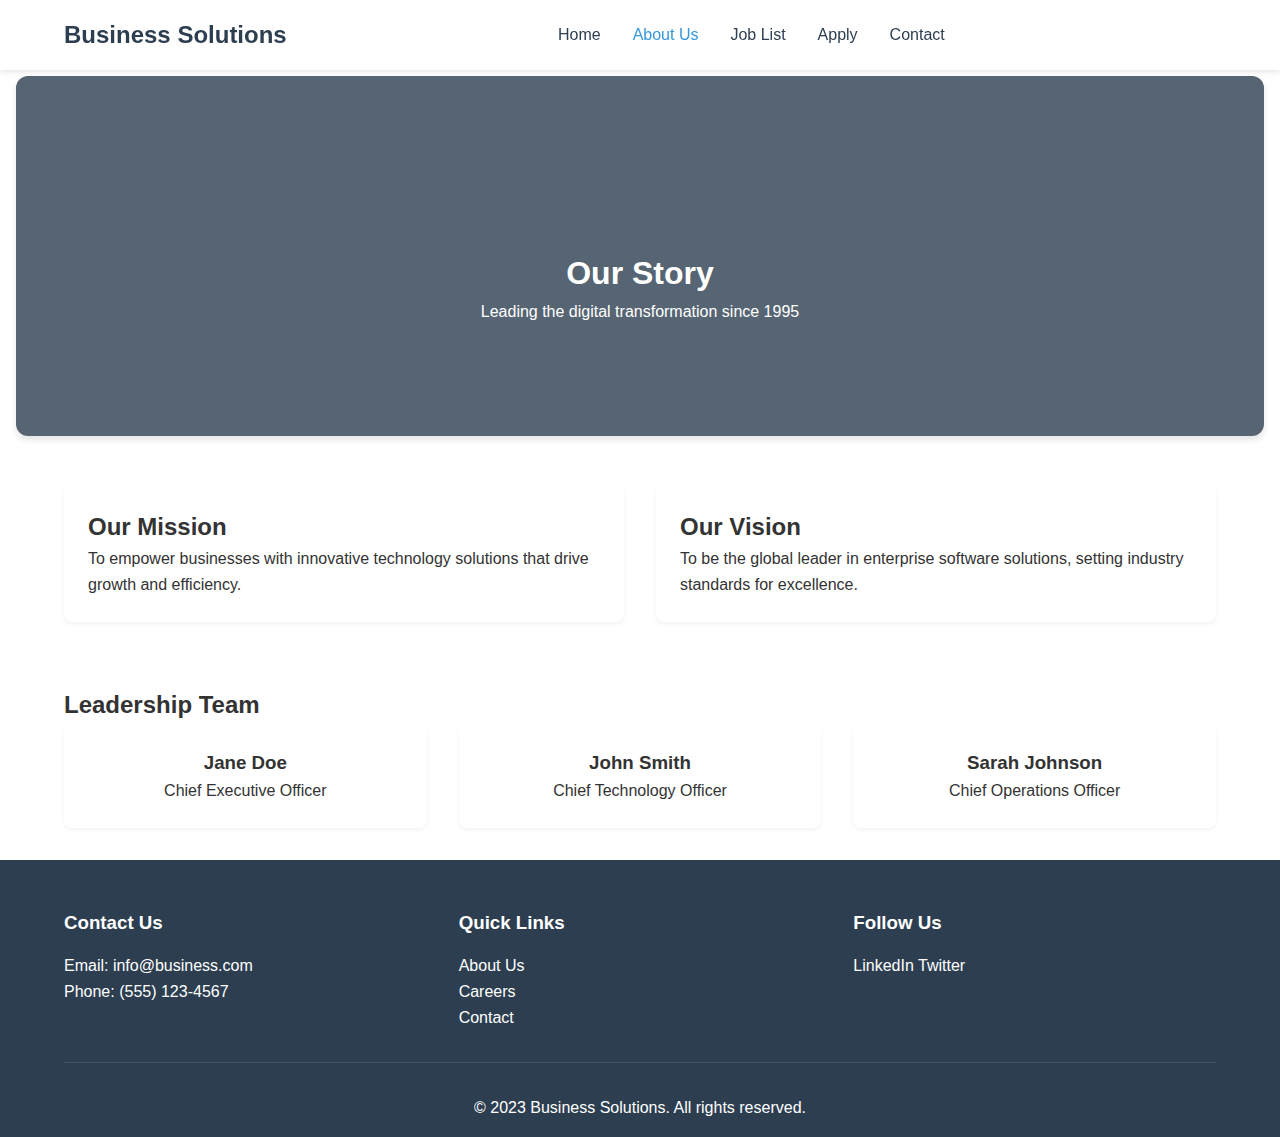
==== about.html @ 080cbc73 "Add files via upload" ====
<!DOCTYPE html>
<html lang="en">
<head>
    <meta charset="UTF-8">
    <meta name="viewport" content="width=device-width, initial-scale=1.0">
    <title>About Us | Business Solutions</title>
    <link rel="stylesheet" href="style.css">
</head>
<body>
    <header>
        <nav>
            <div class="logo">
                <h1>Business Solutions</h1>
            </div>
            <ul class="nav-links">
                <li><a href="index.html">Home</a></li>
                <li><a href="about.html" class="active">About Us</a></li>
                <li><a href="jobs.html">Job List</a></li>
                <li><a href="apply.html">Apply</a></li>
                <li><a href="contact.html">Contact</a></li>
            </ul>
            <div class="hamburger">
                <span></span>
                <span></span>
                <span></span>
            </div>
        </nav>
    </header>

    <main>
        <section class="about-hero">
            <div class="about-content">
                <h1>Our Story</h1>
                <p>Leading the digital transformation since 1995</p>
            </div>
        </section>

        <section class="about-details">
            <div class="about-grid">
                <div class="about-card">
                    <h2>Our Mission</h2>
                    <p>To empower businesses with innovative technology solutions that drive growth and efficiency.</p>
                </div>
                <div class="about-card">
                    <h2>Our Vision</h2>
                    <p>To be the global leader in enterprise software solutions, setting industry standards for excellence.</p>
                </div>
            </div>
        </section>

        <section class="team">
            <h2>Leadership Team</h2>
            <div class="team-grid">
                <div class="team-member">
                    <h3>Jane Doe</h3>
                    <p>Chief Executive Officer</p>
                </div>
                <div class="team-member">
                    <h3>John Smith</h3>
                    <p>Chief Technology Officer</p>
                </div>
                <div class="team-member">
                    <h3>Sarah Johnson</h3>
                    <p>Chief Operations Officer</p>
                </div>
            </div>
        </section>
    </main>

    <footer>
        <div class="footer-content">
            <div class="footer-section">
                <h3>Contact Us</h3>
                <p>Email: info@business.com</p>
                <p>Phone: (555) 123-4567</p>
            </div>
            <div class="footer-section">
                <h3>Quick Links</h3>
                <ul>
                    <li><a href="about.html">About Us</a></li>
                    <li><a href="jobs.html">Careers</a></li>
                    <li><a href="contact.html">Contact</a></li>
                </ul>
            </div>
            <div class="footer-section">
                <h3>Follow Us</h3>
                <div class="social-links">
                    <a href="#">LinkedIn</a>
                    <a href="#">Twitter</a>
                </div>
            </div>
        </div>
        <div class="footer-bottom">
            <p>&copy; 2023 Business Solutions. All rights reserved.</p>
        </div>
    </footer>
</body>
</html>
---- style.css ----
/* Reset and base styles */
* {
    margin: 0;
    padding: 0;
    box-sizing: border-box;
}

body {
    font-family: 'Arial', sans-serif;
    line-height: 1.6;
    color: #333;
}

/* Header and Navigation */
header {
    background: #fff;
    box-shadow: 0 2px 5px rgba(0,0,0,0.1);
    position: fixed;
    width: 100%;
    top: 0;
    z-index: 1000;
}

nav {
    display: flex;
    justify-content: space-between;
    align-items: center;
    padding: 1rem 5%;
    max-width: 1400px;
    margin: 0 auto;
}

.logo h1 {
    font-size: 1.5rem;
    color: #2c3e50;
}

.nav-links {
    display: flex;
    list-style: none;
    gap: 2rem;
}

.nav-links a {
    text-decoration: none;
    color: #2c3e50;
    font-weight: 500;
    transition: color 0.3s;
}

.nav-links a:hover {
    color: #3498db;
}

.nav-links a.active {
    color: #3498db;
}

/* Hero Section */
.hero {
    height: 80vh;
    background: linear-gradient(rgba(44, 62, 80, 0.8), rgba(44, 62, 80, 0.8)),
                url('https://images.unsplash.com/photo-1497366216548-37526070297c?auto=format&fit=crop&w=1500&q=80');
    background-size: cover;
    background-position: center;
    display: flex;
    align-items: center;
    justify-content: center;
    text-align: center;
    color: #fff;
    padding-top: 60px;
}

.hero-content {
    max-width: 800px;
    padding: 0 2rem;
}

.hero-content h1 {
    font-size: 3rem;
    margin-bottom: 1rem;
}

.hero-content p {
    font-size: 1.2rem;
    margin-bottom: 2rem;
}

/* Buttons */
.cta-button {
    display: inline-block;
    padding: 1rem 2rem;
    background: #3498db;
    color: #fff;
    text-decoration: none;
    border-radius: 5px;
    transition: background 0.3s;
}

.cta-button:hover {
    background: #2980b9;
}

/* Features Section */
.features {
    padding: 5rem 5%;
    max-width: 1400px;
    margin: 0 auto;
}

.features h2 {
    text-align: center;
    margin-bottom: 3rem;
    font-size: 2rem;
}

.feature-grid {
    display: grid;
    grid-template-columns: repeat(auto-fit, minmax(250px, 1fr));
    gap: 2rem;
}

.feature-card {
    padding: 2rem;
    background: #f8f9fa;
    border-radius: 10px;
    text-align: center;
    transition: transform 0.3s;
}

.feature-card:hover {
    transform: translateY(-5px);
}

/* Jobs Page - Modern Windows 11 Style */
.job-listings {
    padding: 2rem 5%;
    max-width: 1200px;
    margin: 0 auto;
}

.job-filters {
    margin-bottom: 2rem;
    background: rgba(255, 255, 255, 0.8);
    backdrop-filter: blur(10px);
    padding: 1.5rem;
    border-radius: 12px;
    box-shadow: 0 4px 6px rgba(0, 0, 0, 0.05);
    display: flex;
    flex-wrap: wrap;
    gap: 1rem;
    align-items: center;
}

.search-box {
    flex: 1;
    min-width: 250px;
}

.search-input {
    width: 100%;
    padding: 0.75rem 1rem;
    border: 1px solid #e0e0e0;
    border-radius: 8px;
    font-size: 1rem;
    transition: all 0.3s ease;
    background: white;
}

.search-input:focus {
    outline: none;
    border-color: #3498db;
    box-shadow: 0 0 0 2px rgba(52, 152, 219, 0.2);
}

.filter-group {
    display: flex;
    gap: 1rem;
    flex-wrap: wrap;
}

.filter-select {
    padding: 0.75rem 2rem 0.75rem 1rem;
    border: 1px solid #e0e0e0;
    border-radius: 8px;
    font-size: 1rem;
    background: white;
    cursor: pointer;
    min-width: 180px;
}

.job-list {
    display: grid;
    gap: 1.5rem;
}

.job-card {
    background: white;
    border-radius: 12px;
    box-shadow: 0 4px 6px rgba(0, 0, 0, 0.05);
    transition: all 0.3s ease;
    border: 1px solid #e0e0e0;
    overflow: hidden;
}

.job-card:hover {
    transform: translateY(-2px);
    box-shadow: 0 8px 12px rgba(0, 0, 0, 0.1);
}

.job-card-header {
    padding: 1.5rem;
    border-bottom: 1px solid #f0f0f0;
}

.job-title-group {
    display: flex;
    align-items: center;
    gap: 1rem;
    margin-bottom: 0.5rem;
}

.job-title-group h3 {
    font-size: 1.25rem;
    color: #2c3e50;
    margin: 0;
}

.job-badge {
    padding: 0.25rem 0.75rem;
    border-radius: 20px;
    font-size: 0.875rem;
    font-weight: 500;
}

.job-badge.remote {
    background: #e8f5e9;
    color: #2e7d32;
}

.job-badge.onsite {
    background: #e3f2fd;
    color: #1565c0;
}

.job-badge.hybrid {
    background: #fff3e0;
    color: #f57c00;
}

.job-meta {
    display: flex;
    gap: 1rem;
    color: #666;
    font-size: 0.875rem;
}

.job-card-content {
    padding: 1.5rem;
}

.job-description {
    color: #666;
    margin-bottom: 1rem;
    line-height: 1.6;
}

.job-highlights {
    list-style: none;
    margin: 0;
    padding: 0;
}

.job-highlights li {
    position: relative;
    padding-left: 1.5rem;
    margin-bottom: 0.5rem;
    color: #555;
}

.job-highlights li::before {
    content: "•";
    position: absolute;
    left: 0;
    color: #3498db;
}

.job-card-footer {
    padding: 1.5rem;
    border-top: 1px solid #f0f0f0;
    display: flex;
    gap: 1rem;
    align-items: center;
}

.apply-button {
    padding: 0.75rem 1.5rem;
    background: #3498db;
    color: white;
    border: none;
    border-radius: 8px;
    font-weight: 500;
    text-decoration: none;
    transition: background 0.3s ease;
}

.apply-button:hover {
    background: #2980b9;
}

.save-job {
    padding: 0.75rem 1.5rem;
    background: transparent;
    border: 1px solid #3498db;
    color: #3498db;
    border-radius: 8px;
    font-weight: 500;
    cursor: pointer;
    transition: all 0.3s ease;
}

.save-job:hover {
    background: rgba(52, 152, 219, 0.1);
}

/* Footer */
footer {
    background: #2c3e50;
    color: #fff;
    padding: 3rem 5% 1rem;
}

.footer-content {
    display: grid;
    grid-template-columns: repeat(auto-fit, minmax(250px, 1fr));
    gap: 2rem;
    max-width: 1400px;
    margin: 0 auto;
}

.footer-section h3 {
    margin-bottom: 1rem;
}

.footer-section ul {
    list-style: none;
}

.footer-section a {
    color: #fff;
    text-decoration: none;
    transition: color 0.3s;
}

.footer-section a:hover {
    color: #3498db;
}

.footer-bottom {
    text-align: center;
    margin-top: 2rem;
    padding-top: 2rem;
    border-top: 1px solid rgba(255,255,255,0.1);
}

/* Page-specific hero sections */
.about-hero,
.contact-hero,
.jobs-hero {
    height: 40vh;
    background: linear-gradient(rgba(44, 62, 80, 0.8), rgba(44, 62, 80, 0.8)),
                url('https://images.unsplash.com/photo-1497366216548-37526070297c?auto=format&fit=crop&w=1500&q=80');
    background-size: cover;
    background-position: center;
    display: flex;
    flex-direction: column;
    align-items: center;
    justify-content: center;
    text-align: center;
    color: #fff;
    padding-top: 60px;
    border-radius: 12px;
    margin: 1rem;
    box-shadow: 0 4px 6px rgba(0, 0, 0, 0.1);
}

/* Contact Section Styles */
.contact-section {
    padding: 2rem 5%;
    max-width: 1400px;
    margin: 0 auto;
}

.contact-grid {
    display: grid;
    grid-template-columns: repeat(auto-fit, minmax(300px, 1fr));
    gap: 2rem;
    background: rgba(255, 255, 255, 0.8);
    backdrop-filter: blur(10px);
    padding: 2rem;
    border-radius: 12px;
    box-shadow: 0 4px 6px rgba(0, 0, 0, 0.05);
}

.contact-info, .contact-form {
    background: white;
    padding: 1.5rem;
    border-radius: 8px;
    box-shadow: 0 2px 4px rgba(0, 0, 0, 0.05);
}

.office, .contact-details {
    margin-bottom: 1.5rem;
}

.office h3, .contact-details h3 {
    color: #2c3e50;
    margin-bottom: 0.5rem;
}

.contact-form h2 {
    color: #2c3e50;
    margin-bottom: 1rem;
}

.form-group {
    margin-bottom: 1rem;
}

.form-group label {
    display: block;
    margin-bottom: 0.5rem;
    color: #2c3e50;
    font-weight: 500;
}

.form-group input,
.form-group textarea {
    width: 100%;
    padding: 0.75rem;
    border: 1px solid #e0e0e0;
    border-radius: 8px;
    font-size: 1rem;
    transition: all 0.3s ease;
    background: white;
}

.form-group input:focus,
.form-group textarea:focus {
    outline: none;
    border-color: #3498db;
    box-shadow: 0 0 0 2px rgba(52, 152, 219, 0.2);
}

.submit-button {
    width: 100%;
    padding: 0.75rem;
    background: #3498db;
    color: white;
    border: none;
    border-radius: 8px;
    font-weight: 500;
    cursor: pointer;
    transition: background 0.3s ease;
}

.submit-button:hover {
    background: #2980b9;
}

/* Additional spacing for main content to account for fixed header */
main {
    padding-top: 60px;
}

/* Apply Page Styles */
.apply-section {
    padding: 2rem 5%;
    max-width: 1200px;
    margin: 0 auto;
}

.apply-form-container {
    background: rgba(255, 255, 255, 0.8);
    backdrop-filter: blur(10px);
    padding: 2rem;
    border-radius: 12px;
    box-shadow: 0 4px 6px rgba(0, 0, 0, 0.05);
}

.application-form {
    display: flex;
    flex-direction: column;
    gap: 1.5rem;
}

.application-form select {
    width: 100%;
    padding: 0.75rem;
    border: 1px solid #e0e0e0;
    border-radius: 8px;
    font-size: 1rem;
    background: white;
    transition: all 0.3s ease;
}

.application-form select:focus {
    outline: none;
    border-color: #3498db;
    box-shadow: 0 0 0 2px rgba(52, 152, 219, 0.2);
}

/* About Page Styles */
.about-details {
    padding: 2rem 5%;
    max-width: 1400px;
    margin: 0 auto;
}

.about-grid {
    display: grid;
    grid-template-columns: repeat(auto-fit, minmax(300px, 1fr));
    gap: 2rem;
}

.about-card {
    background: white;
    padding: 1.5rem;
    border-radius: 8px;
    box-shadow: 0 2px 4px rgba(0, 0, 0, 0.05);
}

.team {
    padding: 2rem 5%;
    max-width: 1400px;
    margin: 0 auto;
}

.team-grid {
    display: grid;
    grid-template-columns: repeat(auto-fit, minmax(250px, 1fr));
    gap: 2rem;
}

.team-member {
    background: white;
    padding: 1.5rem;
    border-radius: 8px;
    box-shadow: 0 2px 4px rgba(0, 0, 0, 0.05);
    text-align: center;
}

/* Responsive Design */
@media (max-width: 768px) {
    .nav-links {
        display: none;
    }

    .hamburger {
        display: block;
        cursor: pointer;
    }

    .hamburger span {
        display: block;
        width: 25px;
        height: 3px;
        background: #2c3e50;
        margin: 5px 0;
    }

    .hero-content h1 {
        font-size: 2rem;
    }

    .feature-grid,
    .testimonial-grid {
        grid-template-columns: 1fr;
    }
}
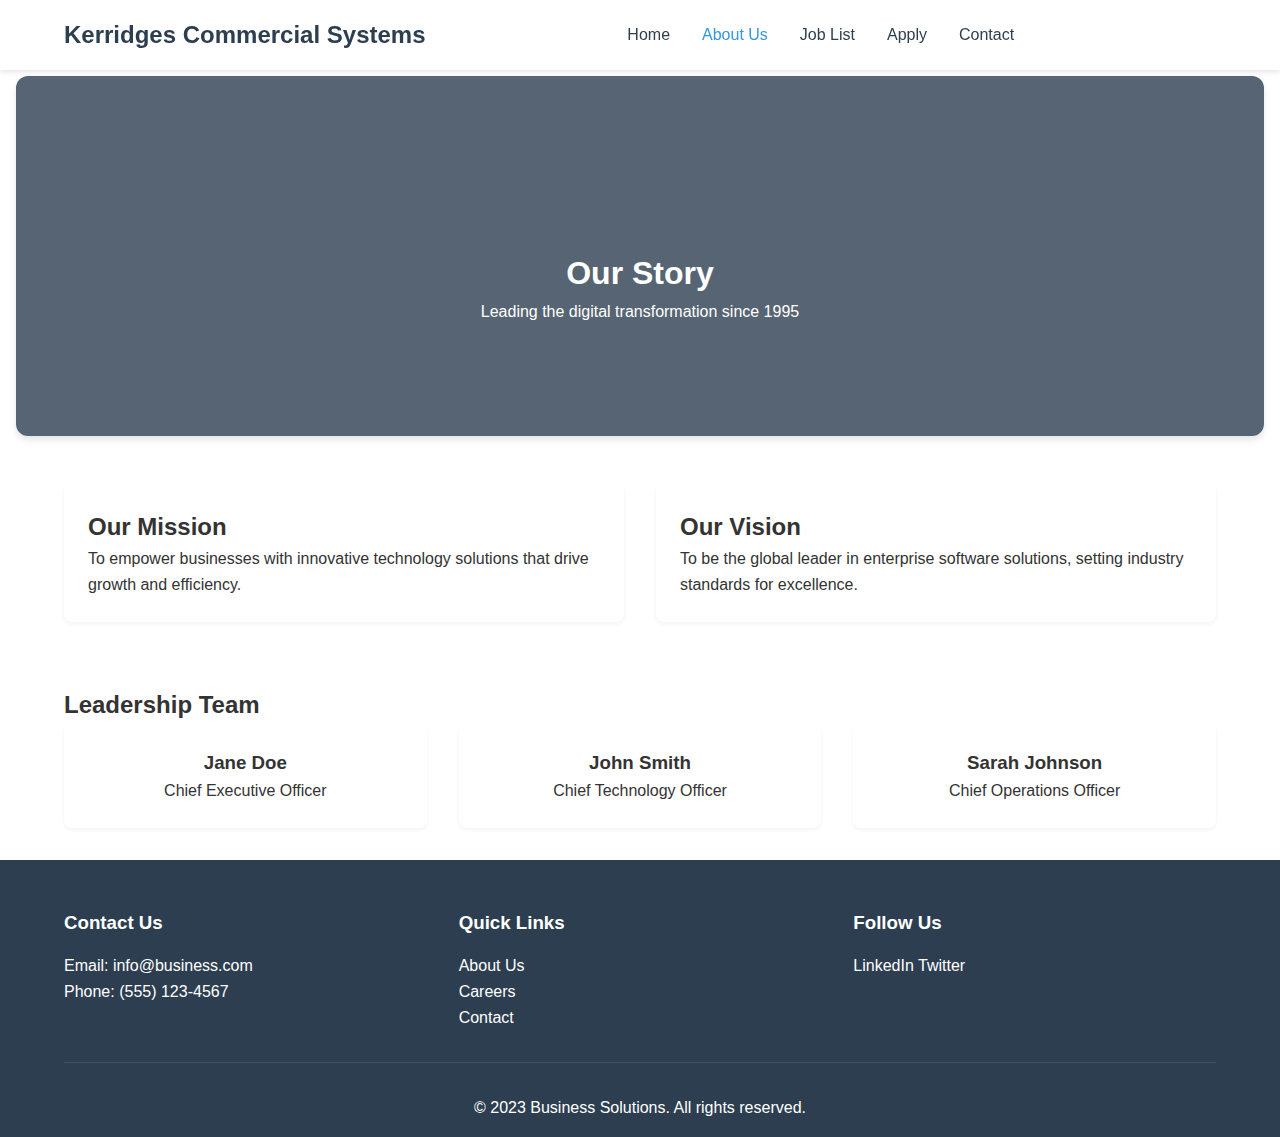
==== commit debceae2: "Add files via upload" ====
--- a/about.html
+++ b/about.html
@@ -3,14 +3,14 @@
 <head>
     <meta charset="UTF-8">
     <meta name="viewport" content="width=device-width, initial-scale=1.0">
-    <title>About Us | Business Solutions</title>
+    <title>Kerridges Commercial Systems | About Us</title>
     <link rel="stylesheet" href="style.css">
 </head>
 <body>
     <header>
         <nav>
             <div class="logo">
-                <h1>Business Solutions</h1>
+                <h1>Kerridges Commercial Systems</h1>
             </div>
             <ul class="nav-links">
                 <li><a href="index.html">Home</a></li>
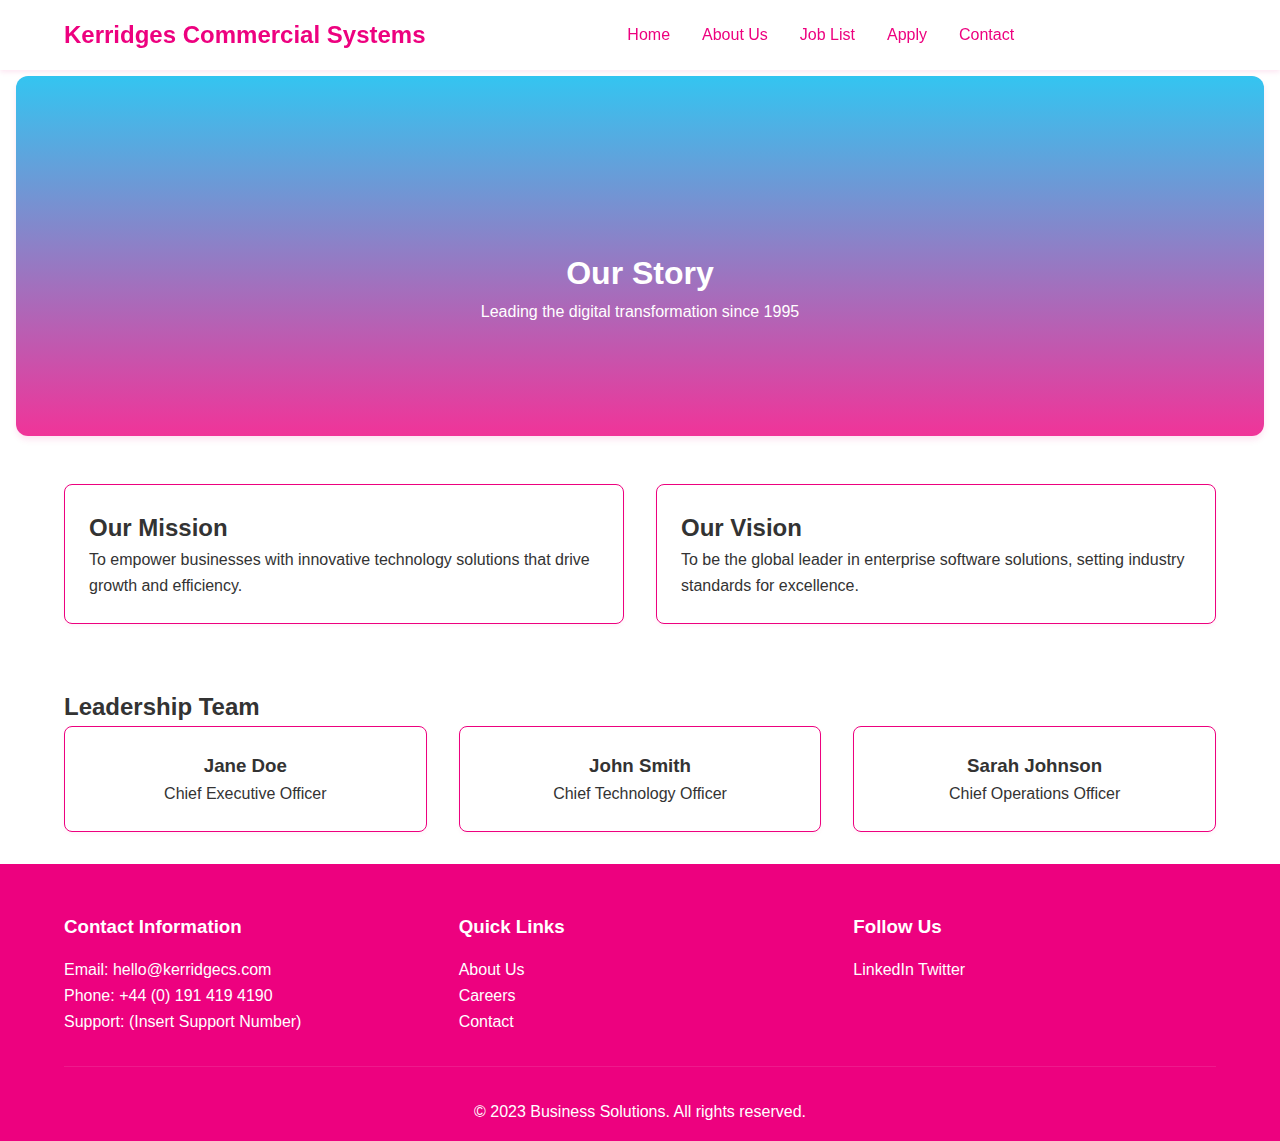
==== commit d707567c: "Add files via upload" ====
--- a/about.html
+++ b/about.html
@@ -70,9 +70,10 @@
     <footer>
         <div class="footer-content">
             <div class="footer-section">
-                <h3>Contact Us</h3>
-                <p>Email: info@business.com</p>
-                <p>Phone: (555) 123-4567</p>
+                <h3>Contact Information</h3>
+                <p>Email: hello@kerridgecs.com</p>
+                <p>Phone: +44 (0) 191 419 4190</p>
+                <p>Support: (Insert Support Number)</p>
             </div>
             <div class="footer-section">
                 <h3>Quick Links</h3>
--- a/style.css
+++ b/style.css
@@ -14,7 +14,7 @@
 /* Header and Navigation */
 header {
     background: #fff;
-    box-shadow: 0 2px 5px rgba(0,0,0,0.1);
+    box-shadow: 0 2px 5px rgba(237, 1, 127, 0.1);
     position: fixed;
     width: 100%;
     top: 0;
@@ -32,7 +32,7 @@
 
 .logo h1 {
     font-size: 1.5rem;
-    color: #2c3e50;
+    color: #ed017f;
 }
 
 .nav-links {
@@ -43,23 +43,23 @@
 
 .nav-links a {
     text-decoration: none;
-    color: #2c3e50;
+    color: #ed017f;
     font-weight: 500;
     transition: color 0.3s;
 }
 
 .nav-links a:hover {
-    color: #3498db;
+    color: #ed017f;
 }
 
 .nav-links a.active {
-    color: #3498db;
+    color: #ed017f;
 }
 
 /* Hero Section */
 .hero {
     height: 80vh;
-    background: linear-gradient(rgba(44, 62, 80, 0.8), rgba(44, 62, 80, 0.8)),
+    background: linear-gradient(rgba(1, 182, 237, 0.8), rgba(237, 1, 127, 0.8)),
                 url('https://images.unsplash.com/photo-1497366216548-37526070297c?auto=format&fit=crop&w=1500&q=80');
     background-size: cover;
     background-position: center;
@@ -90,7 +90,7 @@
 .cta-button {
     display: inline-block;
     padding: 1rem 2rem;
-    background: #3498db;
+    background: #ed017f;
     color: #fff;
     text-decoration: none;
     border-radius: 5px;
@@ -98,7 +98,7 @@
 }
 
 .cta-button:hover {
-    background: #2980b9;
+    background: #ed017f;
 }
 
 /* Features Section */
@@ -112,6 +112,7 @@
     text-align: center;
     margin-bottom: 3rem;
     font-size: 2rem;
+    color: #ed017f;
 }
 
 .feature-grid {
@@ -126,10 +127,12 @@
     border-radius: 10px;
     text-align: center;
     transition: transform 0.3s;
+    border: 1px solid #ed017f;
 }
 
 .feature-card:hover {
     transform: translateY(-5px);
+    box-shadow: 0 4px 6px rgba(237, 1, 127, 0.2);
 }
 
 /* Jobs Page - Modern Windows 11 Style */
@@ -145,7 +148,7 @@
     backdrop-filter: blur(10px);
     padding: 1.5rem;
     border-radius: 12px;
-    box-shadow: 0 4px 6px rgba(0, 0, 0, 0.05);
+    box-shadow: 0 4px 6px rgba(237, 1, 127, 0.05);
     display: flex;
     flex-wrap: wrap;
     gap: 1rem;
@@ -160,7 +163,7 @@
 .search-input {
     width: 100%;
     padding: 0.75rem 1rem;
-    border: 1px solid #e0e0e0;
+    border: 1px solid #ed017f;
     border-radius: 8px;
     font-size: 1rem;
     transition: all 0.3s ease;
@@ -169,8 +172,8 @@
 
 .search-input:focus {
     outline: none;
-    border-color: #3498db;
-    box-shadow: 0 0 0 2px rgba(52, 152, 219, 0.2);
+    border-color: #ed017f;
+    box-shadow: 0 0 0 2px rgba(237, 1, 127, 0.2);
 }
 
 .filter-group {
@@ -181,7 +184,7 @@
 
 .filter-select {
     padding: 0.75rem 2rem 0.75rem 1rem;
-    border: 1px solid #e0e0e0;
+    border: 1px solid #ed017f;
     border-radius: 8px;
     font-size: 1rem;
     background: white;
@@ -197,20 +200,20 @@
 .job-card {
     background: white;
     border-radius: 12px;
-    box-shadow: 0 4px 6px rgba(0, 0, 0, 0.05);
+    box-shadow: 0 4px 6px rgba(237, 1, 127, 0.05);
     transition: all 0.3s ease;
-    border: 1px solid #e0e0e0;
+    border: 1px solid #ed017f;
     overflow: hidden;
 }
 
 .job-card:hover {
     transform: translateY(-2px);
-    box-shadow: 0 8px 12px rgba(0, 0, 0, 0.1);
+    box-shadow: 0 8px 12px rgba(237, 1, 127, 0.1);
 }
 
 .job-card-header {
     padding: 1.5rem;
-    border-bottom: 1px solid #f0f0f0;
+    border-bottom: 1px solid #ed017f;
 }
 
 .job-title-group {
@@ -222,7 +225,7 @@
 
 .job-title-group h3 {
     font-size: 1.25rem;
-    color: #2c3e50;
+    color: #ed017f;
     margin: 0;
 }
 
@@ -234,24 +237,24 @@
 }
 
 .job-badge.remote {
-    background: #e8f5e9;
-    color: #2e7d32;
+    background: rgba(237, 1, 127, 0.1);
+    color: #ed017f;
 }
 
 .job-badge.onsite {
-    background: #e3f2fd;
-    color: #1565c0;
+    background: rgba(237, 1, 127, 0.1);
+    color: #ed017f;
 }
 
 .job-badge.hybrid {
-    background: #fff3e0;
-    color: #f57c00;
+    background: rgba(237, 1, 127, 0.1);
+    color: #ed017f;
 }
 
 .job-meta {
     display: flex;
     gap: 1rem;
-    color: #666;
+    color: #ed017f;
     font-size: 0.875rem;
 }
 
@@ -260,7 +263,7 @@
 }
 
 .job-description {
-    color: #666;
+    color: #ed017f;
     margin-bottom: 1rem;
     line-height: 1.6;
 }
@@ -275,19 +278,19 @@
     position: relative;
     padding-left: 1.5rem;
     margin-bottom: 0.5rem;
-    color: #555;
+    color: #ed017f;
 }
 
 .job-highlights li::before {
     content: "•";
     position: absolute;
     left: 0;
-    color: #3498db;
+    color: #ed017f;
 }
 
 .job-card-footer {
     padding: 1.5rem;
-    border-top: 1px solid #f0f0f0;
+    border-top: 1px solid #ed017f;
     display: flex;
     gap: 1rem;
     align-items: center;
@@ -295,7 +298,7 @@
 
 .apply-button {
     padding: 0.75rem 1.5rem;
-    background: #3498db;
+    background: #ed017f;
     color: white;
     border: none;
     border-radius: 8px;
@@ -305,14 +308,14 @@
 }
 
 .apply-button:hover {
-    background: #2980b9;
+    background: rgba(237, 1, 127, 0.9);
 }
 
 .save-job {
     padding: 0.75rem 1.5rem;
     background: transparent;
-    border: 1px solid #3498db;
-    color: #3498db;
+    border: 1px solid #ed017f;
+    color: #ed017f;
     border-radius: 8px;
     font-weight: 500;
     cursor: pointer;
@@ -320,12 +323,12 @@
 }
 
 .save-job:hover {
-    background: rgba(52, 152, 219, 0.1);
+    background: rgba(237, 1, 127, 0.1);
 }
 
 /* Footer */
 footer {
-    background: #2c3e50;
+    background: #ed017f;
     color: #fff;
     padding: 3rem 5% 1rem;
 }
@@ -353,14 +356,14 @@
 }
 
 .footer-section a:hover {
-    color: #3498db;
+    color: rgba(255, 255, 255, 0.8);
 }
 
 .footer-bottom {
     text-align: center;
     margin-top: 2rem;
     padding-top: 2rem;
-    border-top: 1px solid rgba(255,255,255,0.1);
+    border-top: 1px solid rgba(255, 255, 255, 0.1);
 }
 
 /* Page-specific hero sections */
@@ -368,7 +371,7 @@
 .contact-hero,
 .jobs-hero {
     height: 40vh;
-    background: linear-gradient(rgba(44, 62, 80, 0.8), rgba(44, 62, 80, 0.8)),
+    background: linear-gradient(rgba(1, 182, 237, 0.8), rgba(237, 1, 127, 0.8)),
                 url('https://images.unsplash.com/photo-1497366216548-37526070297c?auto=format&fit=crop&w=1500&q=80');
     background-size: cover;
     background-position: center;
@@ -381,7 +384,7 @@
     padding-top: 60px;
     border-radius: 12px;
     margin: 1rem;
-    box-shadow: 0 4px 6px rgba(0, 0, 0, 0.1);
+    box-shadow: 0 4px 6px rgba(237, 1, 127, 0.1);
 }
 
 /* Contact Section Styles */
@@ -399,14 +402,14 @@
     backdrop-filter: blur(10px);
     padding: 2rem;
     border-radius: 12px;
-    box-shadow: 0 4px 6px rgba(0, 0, 0, 0.05);
+    box-shadow: 0 4px 6px rgba(237, 1, 127, 0.05);
 }
 
 .contact-info, .contact-form {
     background: white;
     padding: 1.5rem;
     border-radius: 8px;
-    box-shadow: 0 2px 4px rgba(0, 0, 0, 0.05);
+    box-shadow: 0 2px 4px rgba(237, 1, 127, 0.05);
 }
 
 .office, .contact-details {
@@ -414,12 +417,12 @@
 }
 
 .office h3, .contact-details h3 {
-    color: #2c3e50;
+    color: #ed017f;
     margin-bottom: 0.5rem;
 }
 
 .contact-form h2 {
-    color: #2c3e50;
+    color: #ed017f;
     margin-bottom: 1rem;
 }
 
@@ -430,7 +433,7 @@
 .form-group label {
     display: block;
     margin-bottom: 0.5rem;
-    color: #2c3e50;
+    color: #ed017f;
     font-weight: 500;
 }
 
@@ -438,7 +441,7 @@
 .form-group textarea {
     width: 100%;
     padding: 0.75rem;
-    border: 1px solid #e0e0e0;
+    border: 1px solid #ed017f;
     border-radius: 8px;
     font-size: 1rem;
     transition: all 0.3s ease;
@@ -448,14 +451,14 @@
 .form-group input:focus,
 .form-group textarea:focus {
     outline: none;
-    border-color: #3498db;
-    box-shadow: 0 0 0 2px rgba(52, 152, 219, 0.2);
+    border-color: #ed017f;
+    box-shadow: 0 0 0 2px rgba(237, 1, 127, 0.2);
 }
 
 .submit-button {
     width: 100%;
     padding: 0.75rem;
-    background: #3498db;
+    background: #ed017f;
     color: white;
     border: none;
     border-radius: 8px;
@@ -465,7 +468,7 @@
 }
 
 .submit-button:hover {
-    background: #2980b9;
+    background: rgba(237, 1, 127, 0.9);
 }
 
 /* Additional spacing for main content to account for fixed header */
@@ -485,7 +488,7 @@
     backdrop-filter: blur(10px);
     padding: 2rem;
     border-radius: 12px;
-    box-shadow: 0 4px 6px rgba(0, 0, 0, 0.05);
+    box-shadow: 0 4px 6px rgba(237, 1, 127, 0.05);
 }
 
 .application-form {
@@ -497,7 +500,7 @@
 .application-form select {
     width: 100%;
     padding: 0.75rem;
-    border: 1px solid #e0e0e0;
+    border: 1px solid #ed017f;
     border-radius: 8px;
     font-size: 1rem;
     background: white;
@@ -506,8 +509,8 @@
 
 .application-form select:focus {
     outline: none;
-    border-color: #3498db;
-    box-shadow: 0 0 0 2px rgba(52, 152, 219, 0.2);
+    border-color: #ed017f;
+    box-shadow: 0 0 0 2px rgba(237, 1, 127, 0.2);
 }
 
 /* About Page Styles */
@@ -527,7 +530,8 @@
     background: white;
     padding: 1.5rem;
     border-radius: 8px;
-    box-shadow: 0 2px 4px rgba(0, 0, 0, 0.05);
+    box-shadow: 0 2px 4px rgba(237, 1, 127, 0.05);
+    border: 1px solid #ed017f;
 }
 
 .team {
@@ -546,8 +550,9 @@
     background: white;
     padding: 1.5rem;
     border-radius: 8px;
-    box-shadow: 0 2px 4px rgba(0, 0, 0, 0.05);
+    box-shadow: 0 2px 4px rgba(237, 1, 127, 0.05);
     text-align: center;
+    border: 1px solid #ed017f;
 }
 
 /* Responsive Design */
@@ -565,7 +570,7 @@
         display: block;
         width: 25px;
         height: 3px;
-        background: #2c3e50;
+        background: #ed017f;
         margin: 5px 0;
     }
 
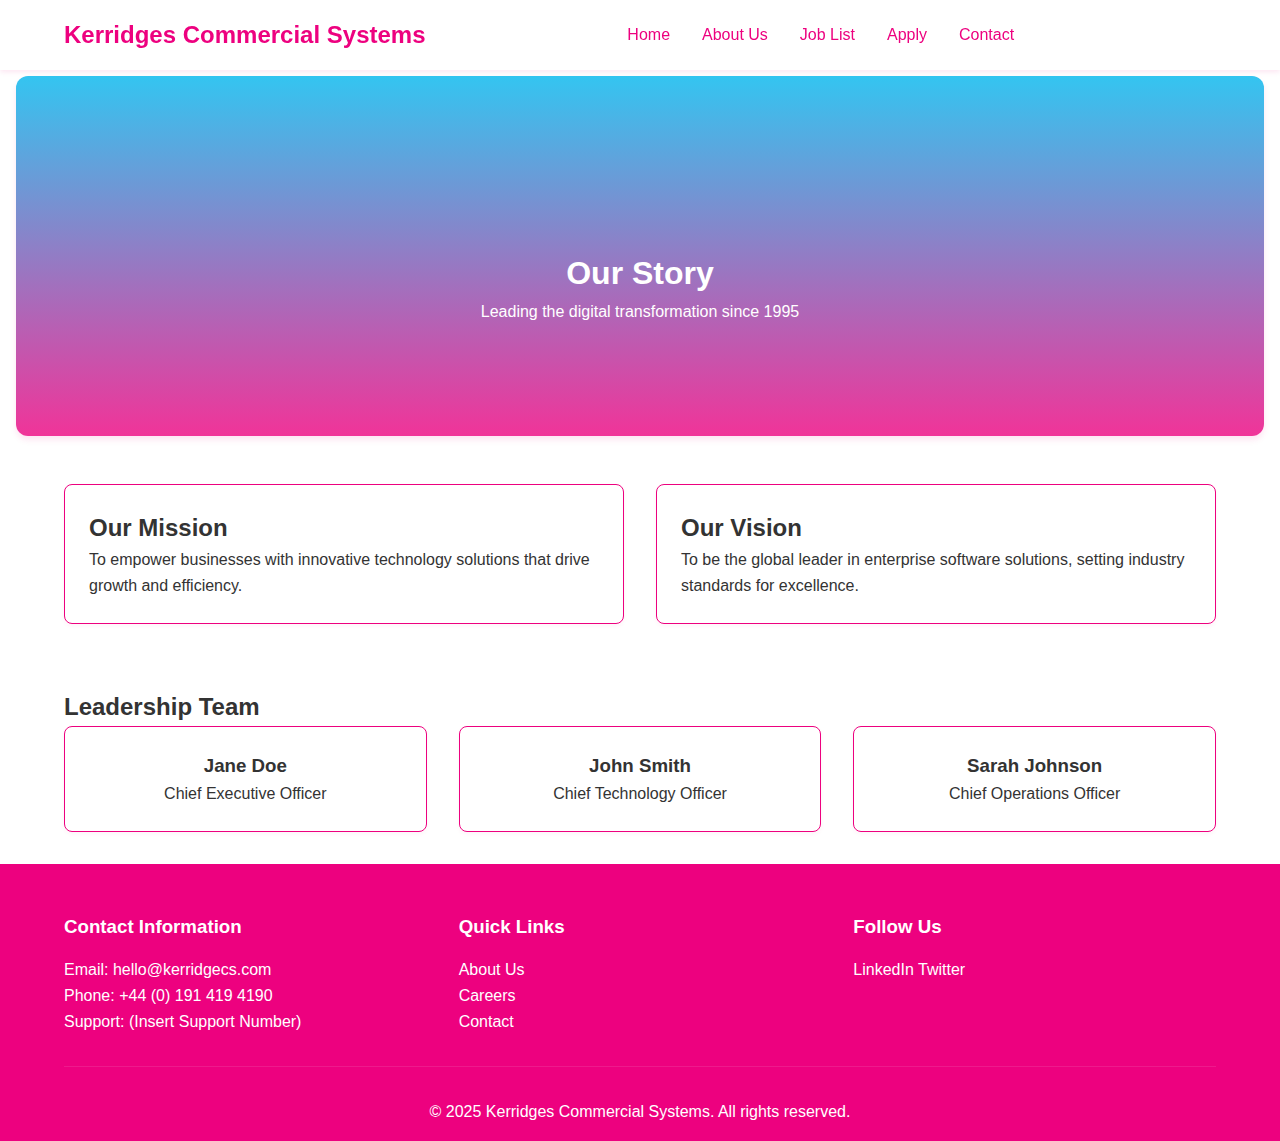
==== commit 3a737f8f: "Add files via upload" ====
--- a/about.html
+++ b/about.html
@@ -92,7 +92,7 @@
             </div>
         </div>
         <div class="footer-bottom">
-            <p>&copy; 2023 Business Solutions. All rights reserved.</p>
+            <p>&copy; 2025 Kerridges Commercial Systems. All rights reserved.</p>
         </div>
     </footer>
 </body>
